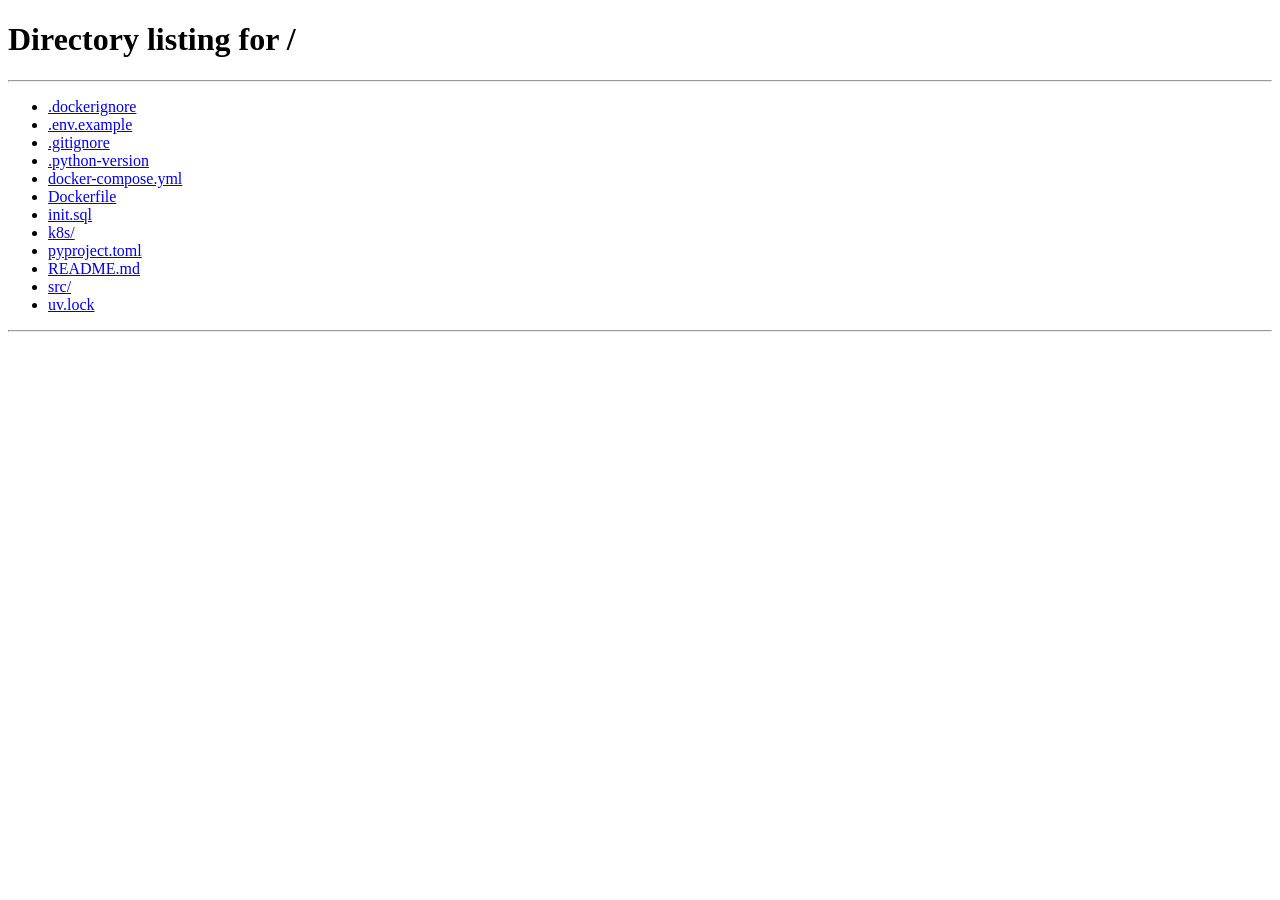
==== src/rss-pocket-feeder/static/dashboard.html @ f59b09ed "refact: big refactor and using sqlite now" ====
<!DOCTYPE html>
<html lang="en">
<head>
    <meta charset="UTF-8">
    <meta name="viewport"
          content="width=device-width, user-scalable=no, initial-scale=1.0, maximum-scale=1.0, minimum-scale=1.0">
    <meta http-equiv="X-UA-Compatible" content="ie=edge">
    <link rel="stylesheet" href="./static/styles.css">
    <link rel="icon" href="data:image/svg+xml,<svg xmlns=%22http://www.w3.org/2000/svg%22 viewBox=%220 0 100 100%22><text y=%22.9em%22 font-size=%2290%22>📖</text></svg>">
    <title>RSS feeder</title>
</head>
<body>
    <div class="container">
        <header>
            <h1>
                📖
                RSS feeder
            </h1>
            <p>
                Welcome, <span id="username"></span>!
            </p>
            <form>
                <input type="text" name="url" placeholder="Enter feed URL">
                <button type="button" onclick=addFeed() >
                    <svg xmlns="http://www.w3.org/2000/svg" viewBox="-4.5 -4.5 24 24" width="20" fill="currentColor"><path d="M8.9 6.9v-5a1 1 0 1 0-2 0v5h-5a1 1 0 1 0 0 2h5v5a1 1 0 1 0 2 0v-5h5a1 1 0 1 0 0-2h-5z"></path></svg>
                </button>
            </form>
        </header>
        <main>
            <ul id="feeds"></ul>
        </main>

        <footer>
            <p>
                Feeds will be fetched every 3 hours.
            </p>
        </footer>
    </div>

    <script>
        function getCookie(cname) {
            let name = cname + "=";
            let decodedCookie = decodeURIComponent(document.cookie);
            let ca = decodedCookie.split(';');
            for(let i = 0; i <ca.length; i++) {
                let c = ca[i];
                while (c.charAt(0) == ' ') {
                    c = c.substring(1);
                }
                if (c.indexOf(name) == 0) {
                    return c.substring(name.length, c.length);
                }
            }
            return "";
        }

        (async () => {
            const username = getCookie("username");
            const pocketToken = getCookie("access_token");

            // If the user is not logged in, redirect to the login page
            if (!username || !pocketToken) {
                window.location.href = '/';
            }

            document.getElementById('username').innerText = username;
        })();

        async function getFeeds() {
            const response = await fetch('./api/v2/feeds');
            const feeds = await response.json();
            const feedsList = document.querySelector('#feeds');
            feedsList.innerHTML = '';
            feeds.forEach(feed => {
                const li = document.createElement('li');
                li.classList.add('loading');
                li.setAttribute('data-url', feed.url);
                li.innerHTML = `
                    <a href="${feed.url}" target="_blank"><span>${feed.title}</span></a>
                    <button onclick="deleteFeed(\'${feed.url}\')">
                        <svg class="loadIcon" xmlns="http://www.w3.org/2000/svg" viewBox="-1.5 -2.5 24 24" width="20" fill="currentColor"><path d="M17.83 4.194l.42-1.377a1 1 0 1 1 1.913.585l-1.17 3.825a1 1 0 0 1-1.248.664l-3.825-1.17a1 1 0 1 1 .585-1.912l1.672.511A7.381 7.381 0 0 0 3.185 6.584l-.26.633a1 1 0 1 1-1.85-.758l.26-.633A9.381 9.381 0 0 1 17.83 4.194zM2.308 14.807l-.327 1.311a1 1 0 1 1-1.94-.484l.967-3.88a1 1 0 0 1 1.265-.716l3.828.954a1 1 0 0 1-.484 1.941l-1.786-.445a7.384 7.384 0 0 0 13.216-1.792 1 1 0 1 1 1.906.608 9.381 9.381 0 0 1-5.38 5.831 9.386 9.386 0 0 1-11.265-3.328z"></path></svg>
                        <svg class="deleteIcon" xmlns="http://www.w3.org/2000/svg" viewBox="-6 -6 24 24" width="20" fill="currentColor"><path d="M7.314 5.9l3.535-3.536A1 1 0 1 0 9.435.95L5.899 4.485 2.364.95A1 1 0 1 0 .95 2.364l3.535 3.535L.95 9.435a1 1 0 1 0 1.414 1.414l3.535-3.535 3.536 3.535a1 1 0 1 0 1.414-1.414L7.314 5.899z"></path></svg>
                    </button>
                `;
                feedsList.appendChild(li);
            });
        }

        async function deleteFeed(url) {
            const li = document.querySelector(`li[data-url="${url}"]`);
            li.classList.add('loading');
            
            // disable button
            li.querySelector('button').disabled = true;

            const response = await fetch('./api/v2/feeds', {
                method: 'DELETE',
                headers: {
                    'Content-Type': 'application/json'
                },
                body: JSON.stringify({ rss_link: url })
            });

            if (response.status !== 200) {
                const text = await response.text();
                alert(text);
                return;
            }

            getFeeds();
        }

        function isValidHttpUrl(string) {
            try {
                const newUrl = new URL(string);
                return newUrl.protocol === 'http:' || newUrl.protocol === 'https:';
            } catch (err) {
                return false;
            }
        }

        async function addFeed() {
            const url = document.querySelector('input[name="url"]').value;

            if (!isValidHttpUrl(url)) {
                alert('Invalid URL');
                return;
            }
            const response = await fetch('./api/v2/feeds', {
                method: 'POST',
                headers: {
                    'Content-Type': 'application/json'
                },
                body: JSON.stringify({ rss_link: url })
            });

            if (response.status !== 200) {
                alert('Invalid RSS feed');
                return;
            }

            document.querySelector('input[name="url"]').value = '';
            getFeeds();
        }

        getFeeds();
    </script>
</body>
</html>
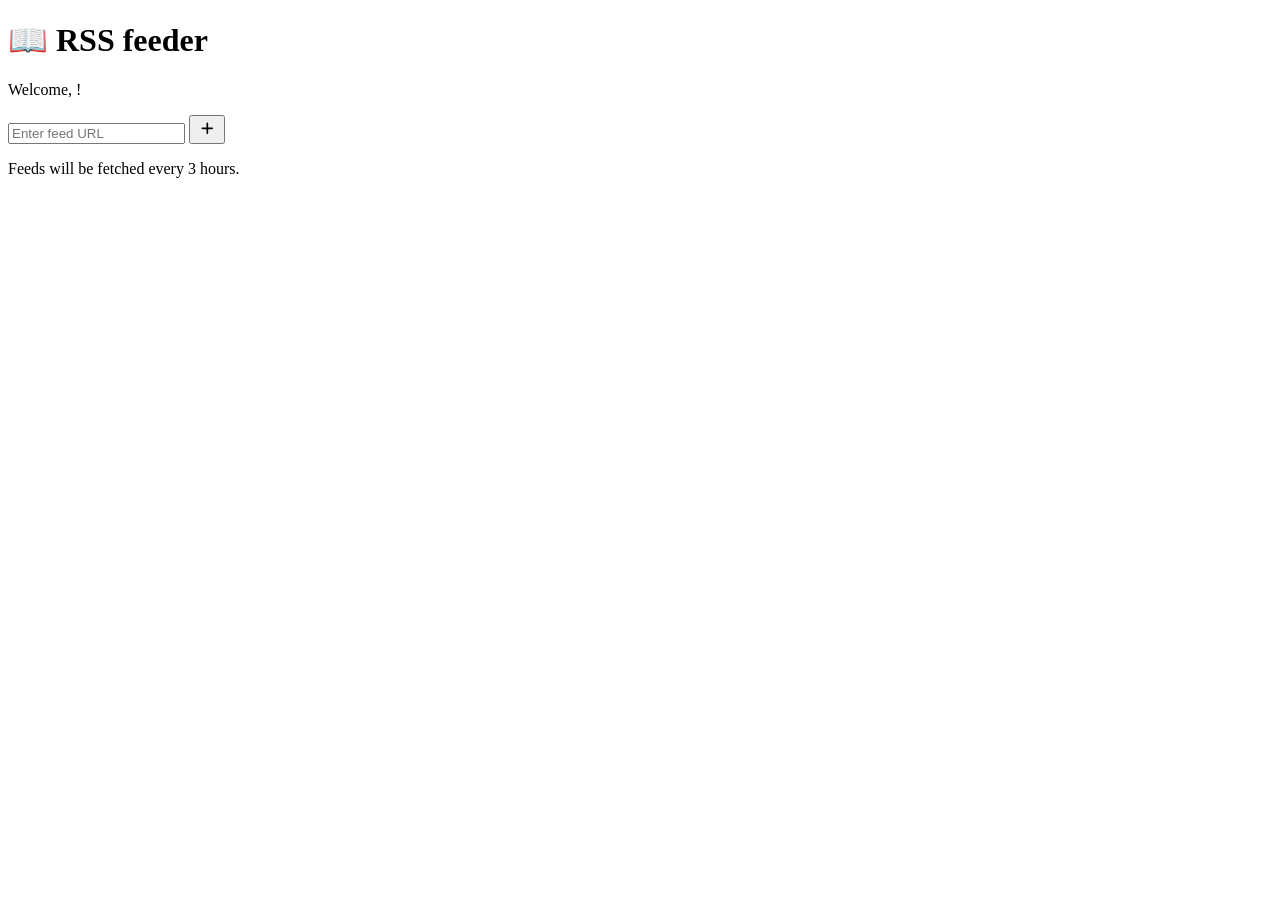
==== commit 6d269879: "fix: check cookies on server side" ====
--- a/src/rss-pocket-feeder/static/dashboard.html
+++ b/src/rss-pocket-feeder/static/dashboard.html
@@ -56,12 +56,6 @@
 
         (async () => {
             const username = getCookie("username");
-            const pocketToken = getCookie("access_token");
-
-            // If the user is not logged in, redirect to the login page
-            if (!username || !pocketToken) {
-                window.location.href = '/';
-            }
 
             document.getElementById('username').innerText = username;
         })();
